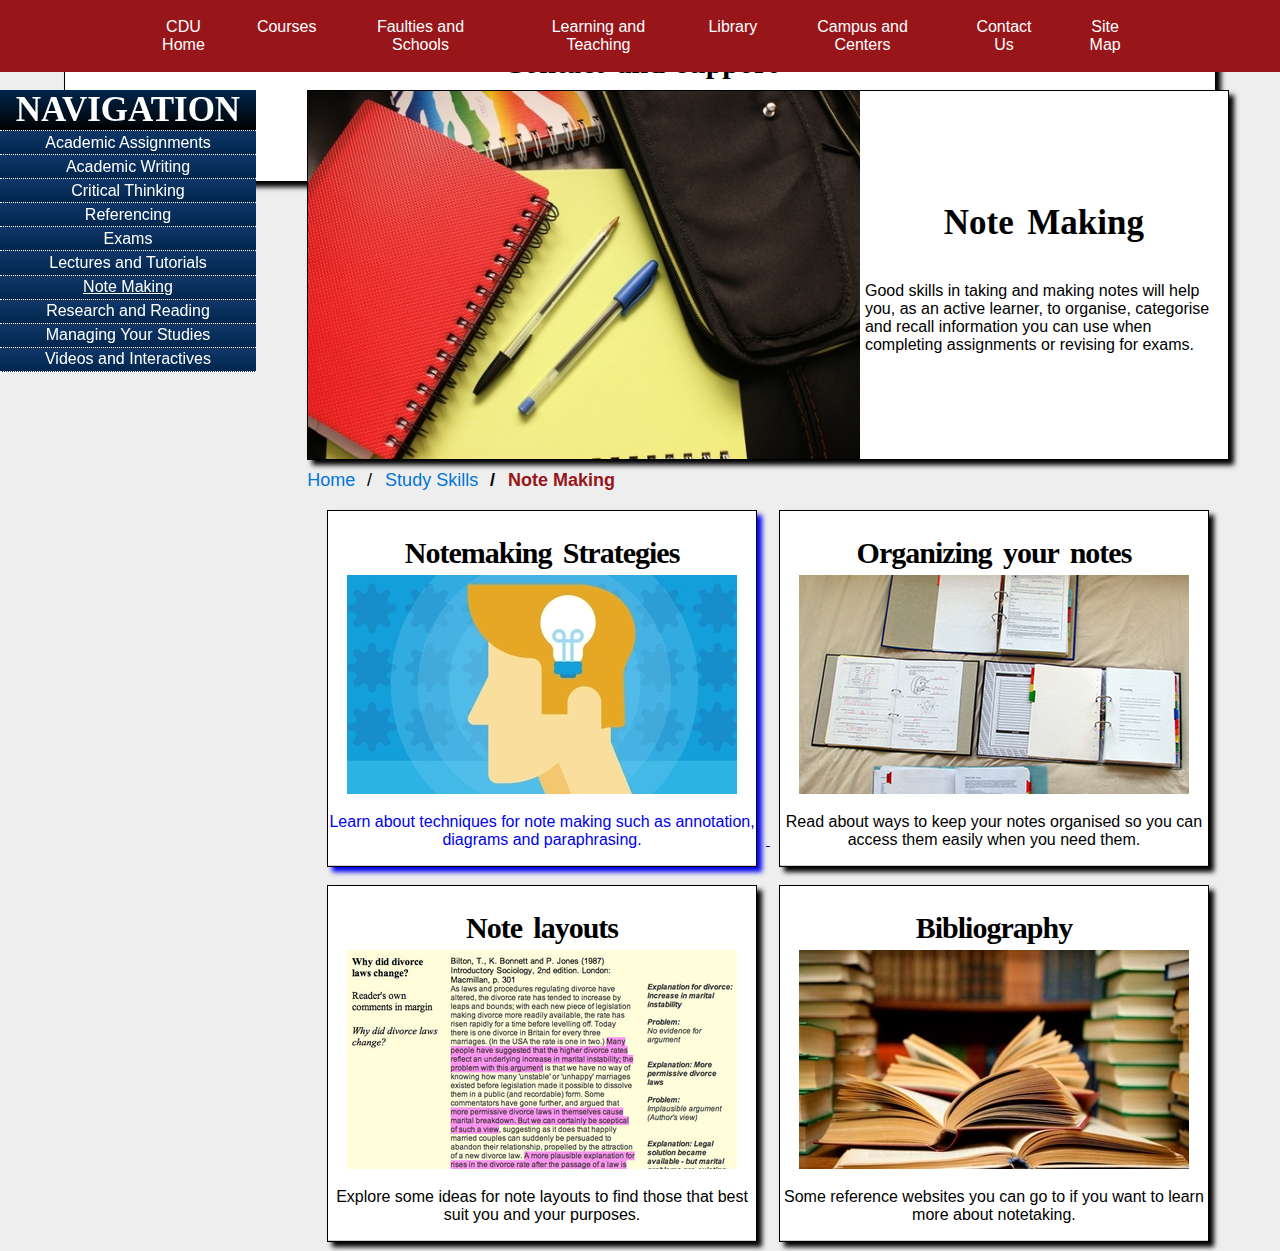
==== index.html @ 70b88de4 "--added shadows and borders to all cards" ====
<!DOCTYPE html>
<html>
<meta name="viewport" content="width=device-width, initial-scale=1.0">
<head>
  <title>Study Skills | Note Taking</title>
  <meta name="viewport" content="width=device-width, initial-scale=1,maximum-scale=1.0">
  <link href="css/styles.css" rel="stylesheet" type="text/css">
  <script type="text/javascript" src="script/script.js"></script>
</head>

<body>
  <div class="container">
    <!--Top Bar navigation tutorial 'Responsive Navigation Bar with HTML CSS and Javascript | Responsive Menu' by 'Online Tutorials' can be found here:
  https://www.youtube.com/watch?v=XZsuI5wyRzs -->
    <nav class="topbar_nav">
        <div class="toggle">
          <i class="fa fa-bars menu" aria-hidden="true"></i>
        </div>
        <ul>
          <li><a href="https://www.cdu.edu.au/">CDU Home</a></li>
          <li><a href="http://stapps.cdu.edu.au/f?p=100:30:16252611669092:">Courses</a></li>
          <li><a href="https://www.cdu.edu.au/faculties-schools">Faulties and Schools</a></li>
          <li><a href="https://www.cdu.edu.au/learning-teaching">Learning and Teaching</a></li>
          <li><a href="https://www.cdu.edu.au/library/">Library</a></li>
          <li><a href="https://www.cdu.edu.au/campuses-centres">Campus and Centers</a></li>
          <li><a href="#">Contact Us</a></li>
          <li><a href="https://www.cdu.edu.au/about/site-map">Site Map</a></li>
        </ul>
      </nav>
    <script src="https://code.jquery.com/jquery-3.4.1.js"></script>
    <script type="text/javascript">
        $(document).ready(function(){
          $('.menu').click(function(){
            $('ul').toggleClass('active');
          })
        })
      </script>

    <nav class="sidebar_nav">
      <h1> NAVIGATION </h1>
      <ul class="dropdown_mainSection">
        <li><a>Academic Assignments</a>
          <ul class="dropdown_page">

            <li><a>Essays</a>
              <ul class="dropdown_subPage">
                <li><a>Drafting Essays</a></li>
                <li><a>Constructing Essays</a></li>
                <li><a>Sample Essay</a></li>
              </ul>
            </li>

            <li><a>Reports</a>
              <ul class="dropdown_subPage">
                <li><a>Report Formats</a></li>
                <li><a>Reading and Writing About Data</a></li>
              </ul>
            </li>

            <li><a>Other Assignment Types</a>
              <ul class="dropdown_subPage">
                <li><a>Critiques</a></li>
                <li><a>Annotated Bibliographies</a></li>
                <li><a>Literature Reviews</a></li>
              </ul>
            </li>
          </ul>
        </li>

        <li><a>Academic Writing</a>
          <ul class="dropdown_subPage">
            <li><a>Inclusive Language</a></li>
            <li><a>Common Problems In Language Construction</a></li>
            <li><a>Making Your Writing Sound Formal</a></li>
            <li><a>What To Avoid In Formal Writing</a></li>
            <li><a>Punctuation</a></li>
            <li><a>Quoting, Paraphrasing and Summarising</a></li>
            <li><a>Reference List</a></li>
          </ul>
        </li>

        <li><a>Critical Thinking</a>
          <ul class="dropdown_subPage">
            <li><a>Critical Thinking At University</a></li>
          </ul>
        </li>

        <li><a>Referencing</a>
          <ul class="dropdown_subPage">
            <li><a>Academic Integrity and Plagerism</a></li>
            <li><a>Why Reference?</a></li>
            <li><a>Referencing Styles</a></li>
            <li><a>Cultural Differences</a></li>
          </ul>
        </li>

        <li><a>Exams</a>
          <ul class="dropdown_subPage">
            <li><a>Learning Styles</a></li>
            <li><a>Different Types Of Exams</a></li>
            <li><a>Preparing For Exams</a></li>
            <li><a>Controlling Exam Stress and Anxiety</a></li>
          </ul>
        </li>

        <li><a>Lectures and Tutorials</a>
          <ul class="dropdown_subPage">
            <li><a>Lectures and Tutorials</a></li>
            <li><a>Listening To Lectures and Taking Notes</a></li>
            <li><a>Tutorial and Seminar Papers</a></li>
          </ul>
        </li>

        <li><a href="placeholderlink">Note Making</a>
          <ul class="dropdown_page">

            <li><a href="placeholderlink">Note Making Strategies</a>
              <ul class="dropdown_subSection">
                <li><a href="placeholderlink">Effective Note Making</a>
                  <ul class="dropdown_subPage">
                    <li><a href="placeholderlink">Taking Notes In Lectures</a></li>
                    <li><a href="placeholderlink">After The Lecture</a></li>
                  </ul>
                </li>

                <li><a href="placeholderlink">Note Making Techniques</a></li>
              </ul>
            </li>
          </ul>
          <ul class="dropdown_subPage">
            <li><a href="placeholderlink">Organzing Your Notes</a></li>
            <li><a href="placeholderlink">Note Layouts</a></li>
            <li><a href="placeholderlink">Bibliography</a></li>
          </ul>
        </li>

        <li><a>Research and Reading</a>
          <ul class="dropdown_subPage">
            <li><a>Effective (Re)Searching</a></li>
            <li><a>Effective Reading Strategies</a></li>
          </ul>
        </li>

        <li><a>Managing Your Studies</a>
          <ul class="dropdown_subPage">
            <li><a>Time Management</a></li>
            <li><a>Creating A Study Space</a></li>
          </ul>
        </li>

        <li><a>Videos and Interactives</a>
          <ul class="dropdown_subPage">
            <li><a>Video Resources</a></li>
            <li><a>Interactive Resources</a></li>
          </ul>
        </li>

      </ul>
    </nav>

    <nav id="mobile_nav_bar">
      <ul>
        <li>Study Skills Home</li>
        <li>Academic Assignments</li>
        <li>Academic Writing</li>
        <li>Critical Thinking</li>
        <li>Referencing</li>
        <li>Exams</li>
        <li>Lectures and Tutorials</li>
        <li>Note Making <button class="expand" onclick="expanddiv()">Test</button>
          <ul>
            <li>Test</li>
          </ul>
        </li>
        <li>Research and Reading</li>
        <li>Managing Your Studies</li>
        <li>Videos and Interactives</li>
      </ul>
      <div class="toggle_btn" onclick="toggleSidebar()">
        <span></span>
        <span></span>
        <span></span>
      </div>
    </nav>

    <main>
      <div class="main_page_intro">
        <img src="images/main_page_intro.jpg" alt="introduction of note taking">
        <div class="intro_text">
          <div class="intro_title">
            <h1>Note Making</h1>
          </div>
          <div class="intro_content">
            <p>Good skills in taking and making notes will help you, as an active learner, to organise, categorise and recall information you can use when completing assignments or revising for exams.</p>
          </div>
        </div>
      </div>

      <ul class="breadcrumb">
        <li><a href="https://www.cdu.edu.au/">Home</a></li>
        <li><a href="index.html">Study Skills</a></li>
        <li>Note Making</li>
      </ul>


      <div class="all_cards">
          <a href="notemakingstrategies.html">
          <div class="single_card">
            <div class="card_img">
            <h2>Notemaking Strategies</h2>
              <img src="images/notemaking_strategies.jpg" alt="notemaking strategies">
            </div>
            <div class="card_intro">
              <p>Learn about techniques for note making such as annotation, diagrams and paraphrasing.</p>
            </div>
          </div>
        </a>

        <a href="organisingnotes.html">
          <div class="single_card">
            <div class="card_img">
              <a href="organisingnotes.html"><h2>Organizing your notes</h2></a>
              <img src="images/organizing_your_notes.jpg" alt="organizing_your_notes">
            </div>
            <div class="card_intro">
              <p>Read about ways to keep your notes organised so you can access them easily when you need them.</p>
            </div>
          </div>
        </a>

          <div class="single_card">
            <div class="card_img">
              <a href="notelayouts.html"><h2>Note layouts</h2></a>
              <a href="notelayouts.html"><img src="images/note_layouts.jpg" alt="note_layouts"></a>
            </div>
            <div class="card_intro">
              <p>Explore some ideas for note layouts to find those that best suit you and your purposes.</p>
            </div>
          </div>

          <div class="single_card">
            <div class="card_img">
              <a href="bibliography.html"><h2>Bibliography</h2></a>
              <a href="bibliography.html"><img src="images/bibliography.jpg" alt="bibliography"></a>
            </div>
            <div class="card_intro">
              <p>Some reference websites you can go to if you want to learn more about notetaking.</p>
            </div>
          </div>
      </div>
      <script src="https://code.jquery.com/jquery-3.3.1.js"></script>
      <script type="text/javascript">
      $(document).ready(function(){
        $('.toggleNight').click(function(){
          $('.toggleNight').toggleClass('active')
          $('body').toggleClass('night')
          $('main').toggleClass('night')
        })
      })
    </script>
    </div>

      <div class="contact">
          <h2 align="middle">Contact and support<h2>
            <ul class="contact_info_list" align="middle">
              <li><a href="#">Check our FAQs</a></li>
              <li><a href="https://www.cdu.edu.au/contact-cdu">Call for help</a></li>
              <li><a href="https://www.facebook.com/CharlesDarwinUniversity/">Follow us on Facebook</a></li>
            </ul>
      </div>

      </main>
  </div>

</body>
</html>
---- css/styles.css ----
/* Heading CSS */
/* text CSS used for headings found here: https://developer.mozilla.org/en-US/docs/Web/CSS/CSS_Text and here https://developer.mozilla.org/en-US/docs/Web/CSS/word-spacing */
/* added line to commit since program glitched? */
h1 {
  font-size: 35px;
  font-family:serif;
  font-style: normal;
  word-spacing: .3rem;
  text-align: center;
}

h2 {
  font-size:30px ;
  font-family:serif ;
  font-style:normal;
  word-spacing: .3rem;
}

h3 {
  font-size:25px ;
  font-family:serif ;
  font-style:normal ;
  word-spacing: .3rem;
}

p, strong, em {
  font-size:16px ;
  font-family:arial ;
}

/*some basic css setting about body and .container*/
* {
  box-sizing: border-box;
}

body {
  width: auto;
  height: auto;
  margin:0px;
  padding:0px;
  font-family: sans-serif;
  background-color: #eee;
  transition: 0.5s;
}

body.night{
  background: #000000;
}

.container {
  position: absolute;
  top:0;
  left:0;
  width: 100%;
  height: 100%;
}

/*common top navigation bar styles for all sizes of screens*/
.topbar_nav {
  width: 100%;
  height: auto;
  background: #98161a;
  position: fixed;
  z-index: 2;
}

.topbar_nav.toggle {
  width:100%;
  height:auto;
  padding: 10px 20px;
  background: #241644;
  text-align: right;
  box-sizing: border-box;
  color: #fff;
  font-size: 30px;
}

/*large screens*/
@media (min-width:768px){
  .topbar_nav{
    display:flex;
    flex-direction: row;
    justify-content: center;
  }

  .topbar_nav ul {
    width: 80%;
    margin: 0 auto;
    padding: 0;
    display: flex;
    flex-direction: row;
    text-align: center;
    justify-content: center;
  }

  .topbar_nav ul li {
    list-style: none;
    display: flex;
    padding: 18px;
  }

  .topbar_nav ul li:hover {
    background: #163669;
  }

  .topbar_nav ul li a {
    color: #fff;
    text-decoration: none;
  }
}

/*small screens*/
@media (max-width:768px)
{
  .topbar_nav{
    display: none;
  }
  .topbar_nav .toggle
  {
    display: block;
  }
  .topbar_nav ul
  {
    width: 100%;
    display: none;
  }
  .topbar_nav ul li
  {
    display: block;
    text-align: center;
  }
  .topbar_nav .active
  {
    display:block;
  }
}

/*side nav bar styles*/
-nav * {
-  padding: 0;
-  margin: 0;
-  text-decoration: none;
-  list-style: none;
-  display:none;
-}

.sidebar_nav {
  height: auto;
  width: 20%;
  position: fixed;
  top: 10%;
}

.sidebar_nav h1 {
  border-bottom: 1px dotted white;
  color: white;
  background-image: linear-gradient(#00264D, black );
  text-align: center;
  margin: 0;
}

.sidebar_nav ul{
  padding: 0;
  margin: 0;
}
.sidebar_nav li {
  background-color: #00264D;
}

.sidebar_nav a {
  display: block;
  color: white;
  padding: 1% 5% 1% 5%;
  border-bottom: 1px dotted white;
  font-size: 1.25vw;
  text-align: center;
}

.sidebar_nav a:hover {
  background-image:linear-gradient(#00064D, black);
}

.dropdown_mainSection ul, .dropdown_page ul, .dropdown_subSection ul, .dropdown_subPage ul{
  display: none;
}

.dropdown_mainSection li:hover > ul, .dropdown_page li:hover > ul, .dropdown_subSection li:hover > ul, .dropdown_subPage li:hover >  ul{
  display: block;
}

.dropdown_mainSection a {
  background-image: linear-gradient(#103768, #00264D);
}

.dropdown_page a {
  background-image: linear-gradient(#0F52BA, #0C3D92);
}

.dropdown_subSection a {
  background-image: linear-gradient(green, darkgreen);
}

.dropdown_subPage a {
  background-image: linear-gradient(#9B181C, darkred);
}

@media(max-width:768px){
  .sidebar_nav{
    display:none;
  }
}

/*navigation bar for small screen*/
#mobile_nav_bar{
  position:fixed;
  top:0px;
  width:200px;
  height:100%;
  background:#151719;
  left:-200px;
  z-index: 1500;
}

#mobile_nav_bar.active{
  left:0px;
}

#mobile_nav_bar ul{
  padding-left: 0px;
}

#mobile_nav_bar ul li{
  color:rgba(230,230,230,0.9);
  list-style: none;
  padding:15px 10px;
  border-bottom: 1px solid rgba(100,100,100,0.3);
}

#mobile_nav_bar .toggle_btn{
  position:absolute;
  left:210px;
  top:50%;
}

#mobile_nav_bar .toggle_btn span{
  display:block;
  width: 30px;
  height: 5px;
  background: #151719;
  margin: 5px 0px;
}

@media (min-width:768px){
  #mobile_nav_bar{
    display: none;
  }
}
/*main styles*/
main {
	font-size: 14px;
	margin: 0;
	padding: 0;
  text-align: center;
  display:flex;
  flex-direction: column;
  justify-content: center;
  position: absolute;
}

main .main_page_intro{
    position: relative;
    background-color: white;
    box-shadow: 5px 5px 5px;
    border: 1px solid black;

}

/*main setting for large screens(>767px,ipad)*/
@media (min-width:768px){
  main {
    top:10%;
    left:20%;
    width: 80%;
  }

  main .main_page_intro {
    width:90%;
    margin: auto;
    display: flex;
    flex-direction: row;
    align-items: center;
  }
  main .main_page_intro img{
    width:60%;
    height: auto;
  }

  main .main_page_intro .intro_text{
    width:40%;
    background: white;
    display: flex;
    flex-direction: column;
    justify-content: center;
    text-align: left;
    padding: 5px;
  }

  main .main_page_intro .intro_content{
    font-size: 18px;
  }
}
/*top intro image section on small screen view*/

@media (max-width:767px){
  main .main_page_intro .intro_title{
    position: absolute;
    z-index: 1;
    margin: 0 auto;
    left: 0;
    right: 0;
    text-align: center;
    top: 40%;
    background: rgba(0, 0, 0, 0.8);
    font-family: Arial,sans-serif;
    color: #fff;
    width: 80%;}

    main .intro_content p{
      display: none;
    }
}

main .main_page_intro img{
  max-width: 100%;
  height:auto;
}



/*bread crumb navigation*/
.breadcrumb {
  padding-top:10px;
  padding-bottom:10px;
  padding-left:0px;
  list-style: none;
  background-color: #eee;
  margin-top: 0px;
  margin-left:5%;
  margin-bottom: 0px;
  text-align: left;
  transition: 0.5s;
}

.breadcrumb li {
  display: inline;
  font-size: 18px;
}

.breadcrumb li:last-child {
  color: #98161A;
  font-weight: bold;
}

.breadcrumb li+li:before {
  padding: 8px;
  color: black;
  content: "/\00a0";
}

.breadcrumb li a {
  color: #0275d8;
  text-decoration: none;
}

.breadcrumb li a:hover {
  color: #01447e;
  text-decoration: underline;
}

/*card component on small screen*/
main .all_cards{
  margin: auto;
	padding-left: 10px;
  padding-right: 10px;
	display: block;
	width: 90%;
  left:5%;
  right:5%;
}

main .all_cards .single_card {
  flex-direction: column;
  box-shadow: 5px 5px 5px;
  background-color: white;
  margin: 1%;
  border: 1px solid black;
}

main .card_intro {
  width:100%;
  font-size: 15px;
  text-align: center;
  border-bottom: 1px solid rgba(100,100,100,0.3);
}

main .all_cards .single_card h2{
	 margin-bottom: 5px;
   color: black;
   font: bold 40px, Sans-Serif;
   letter-spacing: -1px;
   text-align: center;

}

main .all_cards .single_card a, a:visited {
		text-decoration: none;
    color: black;

}

input[type='checkbox'] {
  display: none;
}

.label {
  display: block;
  font-weight: bold;
  font-family: monospace;
  font-size: 1.2rem;
  text-align: left;
  padding: 1rem;
  color: #130000;
  background-color: #fff;
  cursor: pointer;
  border-radius: 2px;
  transition: all.5s ease-out;
}

.label:hover {
  color: #808080;
}

.label::before {
  content: '';
  display: in-inline-block;
  border-top: 5px solid transparent;
  border-bottom: 5px solid transparent;
  border-left: 5px solid currentColor;
  vertical-align: middle;
  margin right: .7rem;
  transform: translateY(-2px);
  transition: transform .2s ease-out;
}

.collapse-content .content-inside {
  background: #fff;
  border-bottom: 1px solid #fff;
  border-bottom-left-radius: 7px;
  border-bottom-right-radius: 7px;
  padding: .5rem 1rem;
}

.collapse-content {
  max-height: 0px;
  overflow: hidden;
  transition: max-height .25s ease-in-out;
}

.togglecollapse:checked + .label + .collapse-content {
  max-height: 350px;
}

.togglecollapse:checked + .label::before{
  transform: rotate(90deg) translateX(-3px);
}

.togglecollapsecollapse:checked + .label {
  border-bottom-right-radius: 0;
  border-bottom-left-radius: 0;
}

@media (max-width:767px){
  main .card_img img{
    width: auto ;
    max-width: 100%;
    height: auto ;
    max-height: 100% ;
  }

  main .card_img {
  	width: 100%;
    height: auto;
  }

  main .card_intro{
    display: block;
    padding: 5px;
  }
}

@media (min-width:768px) {
  main .single_card {
    width: 430px;
    height: auto;
    margin-right: 0px;
    display: inline-block;
    left:10%;
}

  main .orgnotesintro {
  display: block;
  background-color: white;
  width: 90%;
  margin-left: 5%;
  padding-top: 1%;
  height: auto;
  transition: 0.5s;
  }

  main .orgnotesintro p {
    padding: 1%;
  }

  main .orgnotesintro h2 {
    text-align: center;
  }

  main .tipstools_box {
    margin: auto;
    display: flex;
    flex-direction: row;
    width: 90%;
    background-color: white;
    padding: 1%;
    left:5%;
    right:5%;
    transition: 0.5s;
  }

  main .tipstools_choicebox {
    flex:1;
    display: flex;
    flex-direction: column;
    width: auto;
    height: auto;
  }

  main .tipstools_choicebox, .tools, .orgnotes, .orgdigitalnotes, .revision {
    background-color: white;
    margin:5px;
    padding: 5px;
    border: 1px solid rgba(100,100,100,0.3);
    transition: 0.5s;
  }

  main .tipstools_choicebox h2 {
    font-size: 25px;
    font-family:arial;
  }

  main .tipstools_content {
    height: auto;
    width: 100%;
  }

  main .techniquesintro {
  display: block;
  background-color: white;
  border: 1px solid black;
  box-shadow: 5px 5px 5px;
  width: 90%;
  margin-left: 5%;
  padding-top: 1%;
  margin-bottom: 2%;
  height: auto;
  transition: 0.5s;
  }

  main .techniquesintro p {
    padding: 1%;
  }

  main .techniquesintro h2 {
    text-align: center;
  }

  main .techniques_box {
    margin: auto;
    display: flex;
    flex-direction: row;
    width: 90%;
    text-align: left;
    background-color: white;
    border: 1px solid black;
    box-shadow: 5px 5px 5px;
    padding: 1%;
    left:5%;
    right:5%;
  }


  main .techniques_choicebox {
    flex:1;
    display: flex;
    flex-direction: column;
    width: auto;
    height: auto;
  }

  main .techniques_choicebox, .issues, .techniques, .abbreviations {
    background-color: white;
    margin:5px;
    padding: 5px;
    border: 1px solid rgba(100,100,100,0.3);
    transition: 0.5s;
  }

  main .techniques_choicebox h2 {
    font-size: 25px;
    font-family:arial;
  }

  main .techniques_content {
    height: auto;
    width: 100%;
    padding-left: 1%;
  }

}


/*contact and support on mobile screen*/
.contact{
  margin-top: 20px;
  background: white;
  width: 90%;
  border: 1px solid black;
  box-shadow: 5px 5px 5px;
  margin-left:auto;
  margin-right: auto;
  margin-bottom: 20px;
  transition: 0.5s;
}

.contact .contact_info_list{
  font-size: 15px;
  padding: 0;
  list-style: none;
}

.contact a{
  text-decoration: none;
}

/*footer*/
footer img{
  max-width: 40%;
  height:auto;
}

.toggleNight {
  position: absolute;
  top: 45px;
  right: 65px;
  background: #fff;
  border: 2px solid #000000;
  width: 45px;
  height: 21px;
  cursor: pointer;
  border-radius: 20px;
  transition: 0.5s;
}

.toggleNight:before {
  content: '';
  position: absolute;
  top: 1px;
  left: 2px;
  width: 15px;
  height: 15px;
  background: #000000;
  border-radius: 50%;
  transition: 0.5s;
}

.toggleNight.active:before {
  left: 24px;
  background: #fff;
}

.toggleNight.active {
  background: #000000;
  border: 2px solid #fff;
}

.pageContent h2 {
  transition: 0.5s;
}

.pageContent p{
  transition: 0.5s;
}

.pageContent ul {
  transition: 0.5s;
}

body.night .pageContent, main.night .breadcrumb, main.night .contact {
  background: #000000;
}

body.night .pageContent h2, body.night .pageContent p, body.night .pageContent ul, main.night .contact h2, main.night .contact_info_list {
  color: #fff;
}

main.night .orgnotesintro, main.night .tipstools_box, main.night .contact {
  background: #2A2929;
}

main.night .tipstools_choicebox {
  background: #362D2D;
}

main.night .tools, main.night .orgnotes, main.night .orgdigitalnotes, main.night .revision {
  background: #1B1B1B;
}

main.night .breadcrumb li a {
  color: #fff;
  text-decoration: none;
}

main.night .breadcrumb li a:hover {
  color: #B5B0B0;
  text-decoration: underline;
}

main.night .breadcrumb li+li:before {
  padding: 8px;
  color: #fff;
  content: "/\00a0";
}

main.night .single_card, main.night .all_cards, main.night .card_intro, main.night .main_page_intro, main.night .intro_text, main.night .card_img {
  color: #fff;
  background: #1B1B1B;
}
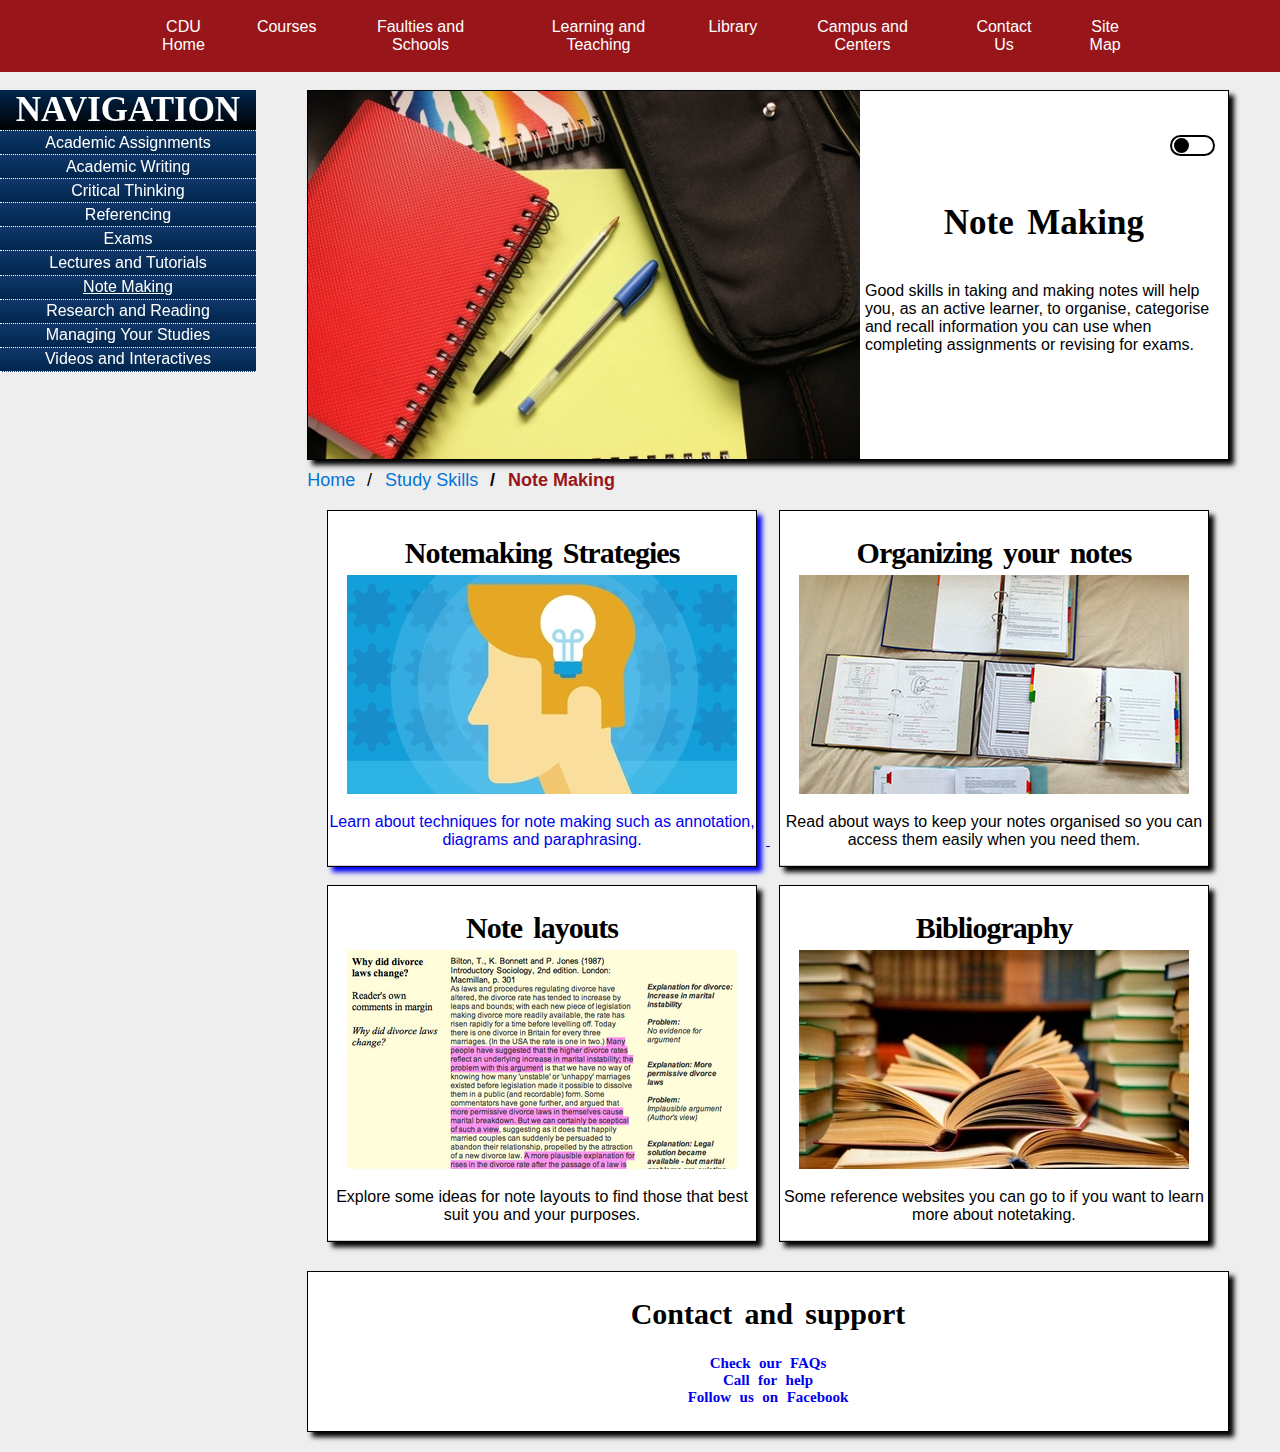
==== commit 7794725c: "added in stuff for night mode" ====
--- a/index.html
+++ b/index.html
@@ -204,6 +204,8 @@
 
 
       <div class="all_cards">
+        <div class="toggleNight"></div>
+          <div class="pageContent">
           <a href="notemakingstrategies.html">
           <div class="single_card">
             <div class="card_img">
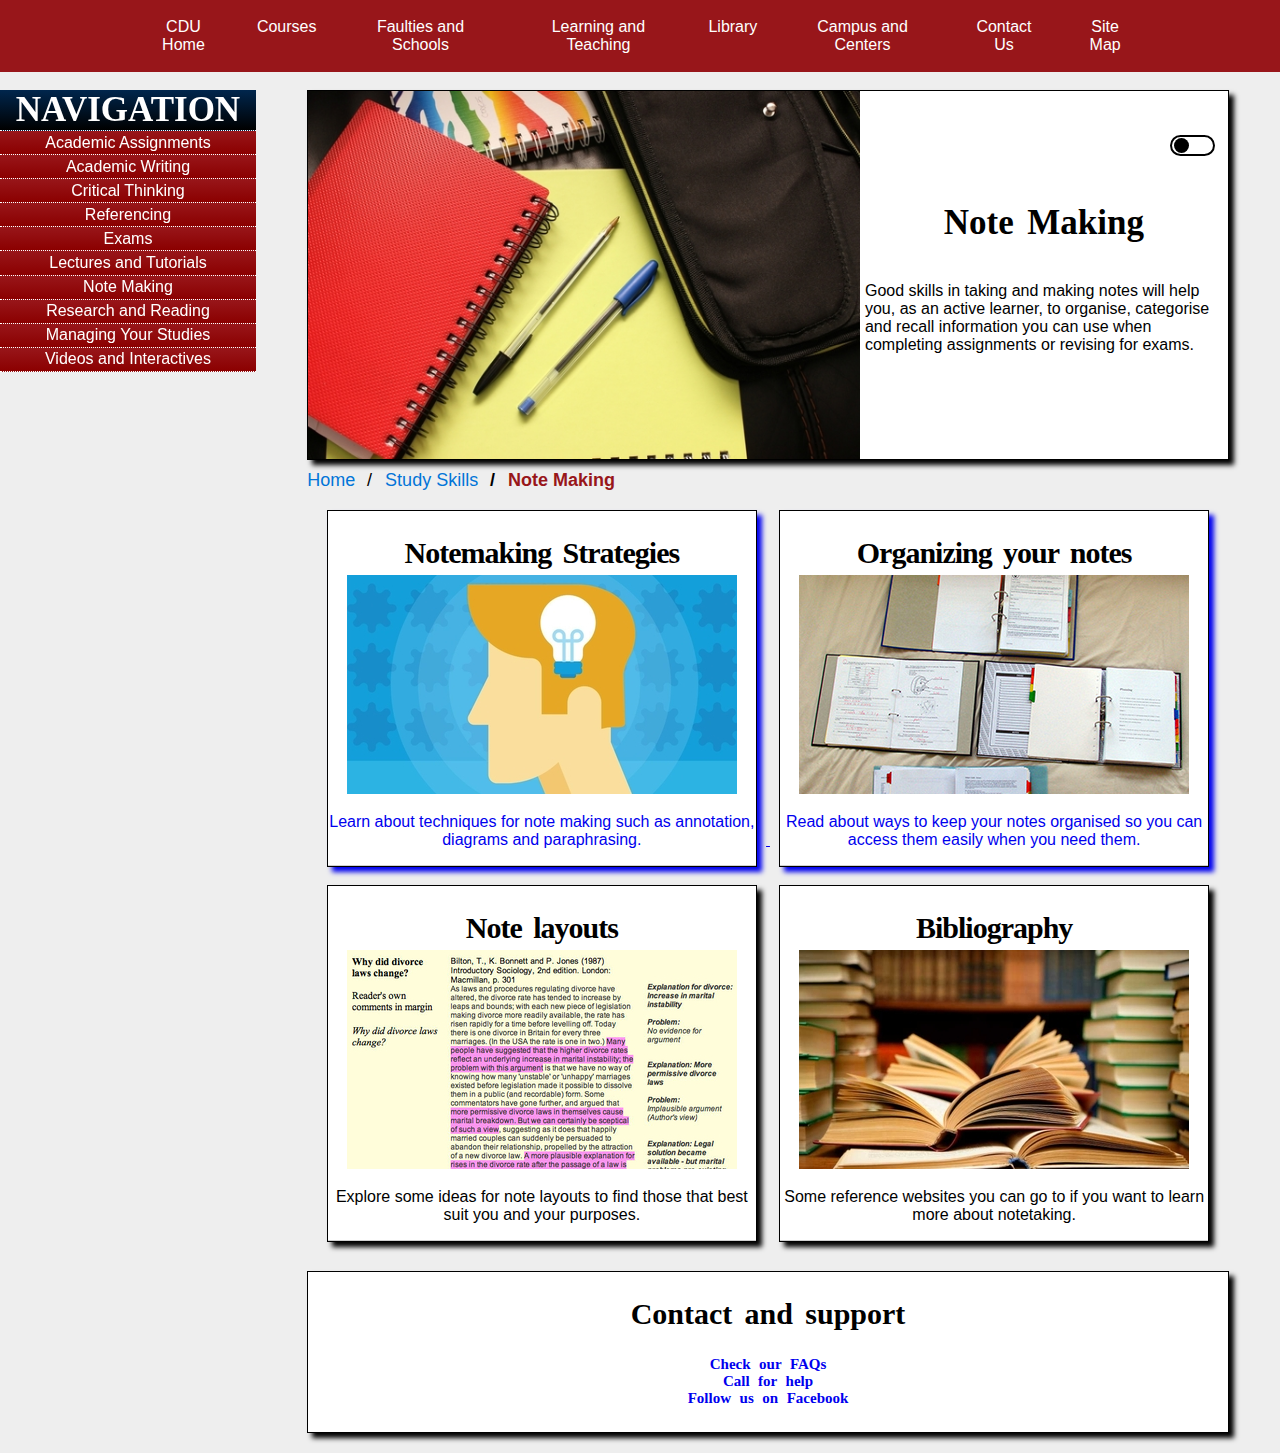
==== commit cdc3091f: "-- had to replace files due to git error that i couldnt fix about branches" ====
--- a/index.html
+++ b/index.html
@@ -221,7 +221,7 @@
         <a href="organisingnotes.html">
           <div class="single_card">
             <div class="card_img">
-              <a href="organisingnotes.html"><h2>Organizing your notes</h2></a>
+              <h2>Organizing your notes</h2>
               <img src="images/organizing_your_notes.jpg" alt="organizing_your_notes">
             </div>
             <div class="card_intro">
--- a/css/styles.css
+++ b/css/styles.css
@@ -164,7 +164,7 @@
   margin: 0;
 }
 .sidebar_nav li {
-  background-color: #00264D;
+  background-color: #98161A;
 }
 
 .sidebar_nav a {
@@ -172,12 +172,13 @@
   color: white;
   padding: 1% 5% 1% 5%;
   border-bottom: 1px dotted white;
+  text-decoration: none;
   font-size: 1.25vw;
   text-align: center;
 }
 
 .sidebar_nav a:hover {
-  background-image:linear-gradient(#00064D, black);
+  background-image: linear-gradient(#DC494F, #B23C40);
 }
 
 .dropdown_mainSection ul, .dropdown_page ul, .dropdown_subSection ul, .dropdown_subPage ul{
@@ -189,19 +190,19 @@
 }
 
 .dropdown_mainSection a {
-  background-image: linear-gradient(#103768, #00264D);
+  background-image: linear-gradient(#98161A, darkred);
 }
 
 .dropdown_page a {
-  background-image: linear-gradient(#0F52BA, #0C3D92);
+  background-image: linear-gradient(#3F50DA , #00264D);
 }
 
 .dropdown_subSection a {
-  background-image: linear-gradient(green, darkgreen);
+  background-image: linear-gradient( #313FAB, #062B21);
 }
 
 .dropdown_subPage a {
-  background-image: linear-gradient(#9B181C, darkred);
+  background-image: linear-gradient(#232C77, #0C3D92);
 }
 
 @media(max-width:768px){
@@ -380,8 +381,6 @@
 /*card component on small screen*/
 main .all_cards{
   margin: auto;
-	padding-left: 10px;
-  padding-right: 10px;
 	display: block;
 	width: 90%;
   left:5%;
@@ -564,16 +563,16 @@
   }
 
   main .techniquesintro {
-  display: block;
-  background-color: white;
-  border: 1px solid black;
-  box-shadow: 5px 5px 5px;
-  width: 90%;
-  margin-left: 5%;
-  padding-top: 1%;
-  margin-bottom: 2%;
-  height: auto;
-  transition: 0.5s;
+    display: block;
+    background-color: white;
+    border: 1px solid black;
+    box-shadow: 5px 5px 5px;
+    width: 90%;
+    margin-left: 5%;
+    padding-top: 1%;
+    margin-bottom: 2%;
+    height: auto;
+    transition: 0.5s;
   }
 
   main .techniquesintro p {
@@ -626,7 +625,73 @@
     padding-left: 1%;
   }
 
-}
+  main .effectiveintro {
+    display: block;
+    background-color: white;
+    border: 1px solid black;
+    box-shadow: 5px 5px 5px;
+    width: 90%;
+    margin-left: 5%;
+    padding-top: 1%;
+    margin-bottom: 2%;
+    height: auto;
+    transition: 0.5s;
+  }
+
+  main .effectiveintro p {
+    padding: 1%;
+  }
+
+  main .effectiveintro h2 {
+    text-align: center;
+  }
+
+  main .effective_box {
+    margin: auto;
+    display: flex;
+    flex-direction: row;
+    width: 90%;
+    text-align: left;
+    background-color: white;
+    border: 1px solid black;
+    box-shadow: 5px 5px 5px;
+    padding: 1%;
+    left:5%;
+    right:5%;
+  }
+
+
+  main .effective_choicebox {
+    flex:1;
+    display: flex;
+    flex-direction: column;
+    width: auto;
+    height: auto;
+  }
+
+  main .effective_choicebox, .inLectures, .duringLecture, .notesfromtext, .afterLecture {
+    background-color: white;
+    margin:5px;
+    padding: 5px;
+    border: 1px solid rgba(100,100,100,0.3);
+    transition: 0.5s;
+  }
+
+  main .effective_choicebox h2 {
+    font-size: 25px;
+    font-family:arial;
+  }
+
+  main .effective_content {
+    height: auto;
+    width: 100%;
+    padding-left: 1%;
+  }
+
+}
+
+
+
 
 
 /*contact and support on mobile screen*/
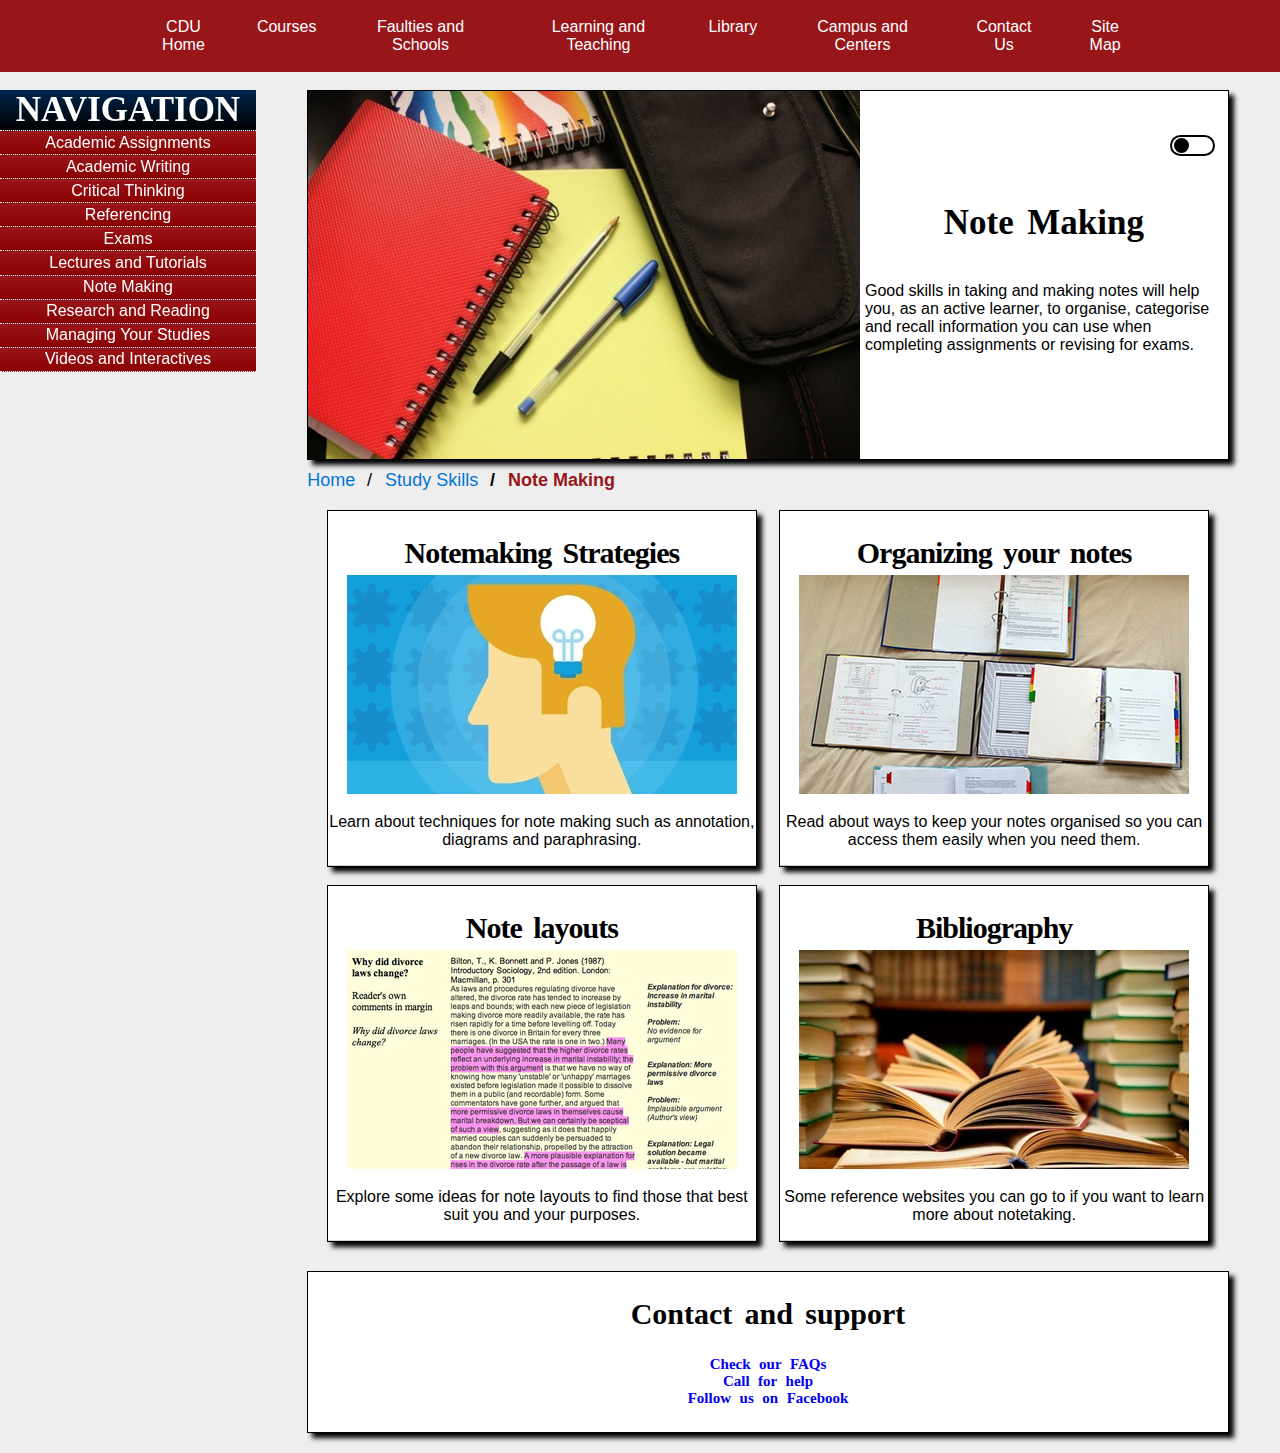
==== commit a61a688d: "-- edited cards so that card shadows do not turn purple when link is clicked" ====
--- a/index.html
+++ b/index.html
@@ -167,11 +167,7 @@
         <li>Referencing</li>
         <li>Exams</li>
         <li>Lectures and Tutorials</li>
-        <li>Note Making <button class="expand" onclick="expanddiv()">Test</button>
-          <ul>
-            <li>Test</li>
-          </ul>
-        </li>
+        <li>Note Making</li>
         <li>Research and Reading</li>
         <li>Managing Your Studies</li>
         <li>Videos and Interactives</li>
@@ -206,7 +202,8 @@
       <div class="all_cards">
         <div class="toggleNight"></div>
           <div class="pageContent">
-          <a href="notemakingstrategies.html">
+
+        <a href="notemakingstrategies.html">
           <div class="single_card">
             <div class="card_img">
             <h2>Notemaking Strategies</h2>
@@ -230,25 +227,30 @@
           </div>
         </a>
 
-          <div class="single_card">
-            <div class="card_img">
-              <a href="notelayouts.html"><h2>Note layouts</h2></a>
-              <a href="notelayouts.html"><img src="images/note_layouts.jpg" alt="note_layouts"></a>
+        <a href="notelayouts.html">
+          <div class="single_card">
+            <div class="card_img">
+              <h2>Note layouts</h2>
+              <img src="images/note_layouts.jpg" alt="note_layouts">
             </div>
             <div class="card_intro">
               <p>Explore some ideas for note layouts to find those that best suit you and your purposes.</p>
             </div>
           </div>
-
-          <div class="single_card">
-            <div class="card_img">
-              <a href="bibliography.html"><h2>Bibliography</h2></a>
-              <a href="bibliography.html"><img src="images/bibliography.jpg" alt="bibliography"></a>
+        </a>
+
+        <a href="bibliography.html">
+          <div class="single_card">
+            <div class="card_img">
+              <h2>Bibliography</h2>
+              <img src="images/bibliography.jpg" alt="bibliography">
             </div>
             <div class="card_intro">
               <p>Some reference websites you can go to if you want to learn more about notetaking.</p>
             </div>
           </div>
+        </a>
+
       </div>
       <script src="https://code.jquery.com/jquery-3.3.1.js"></script>
       <script type="text/javascript">
--- a/css/styles.css
+++ b/css/styles.css
@@ -411,10 +411,9 @@
 
 }
 
-main .all_cards .single_card a, a:visited {
+main .all_cards a, main .all_cards a:visited {
 		text-decoration: none;
     color: black;
-
 }
 
 input[type='checkbox'] {
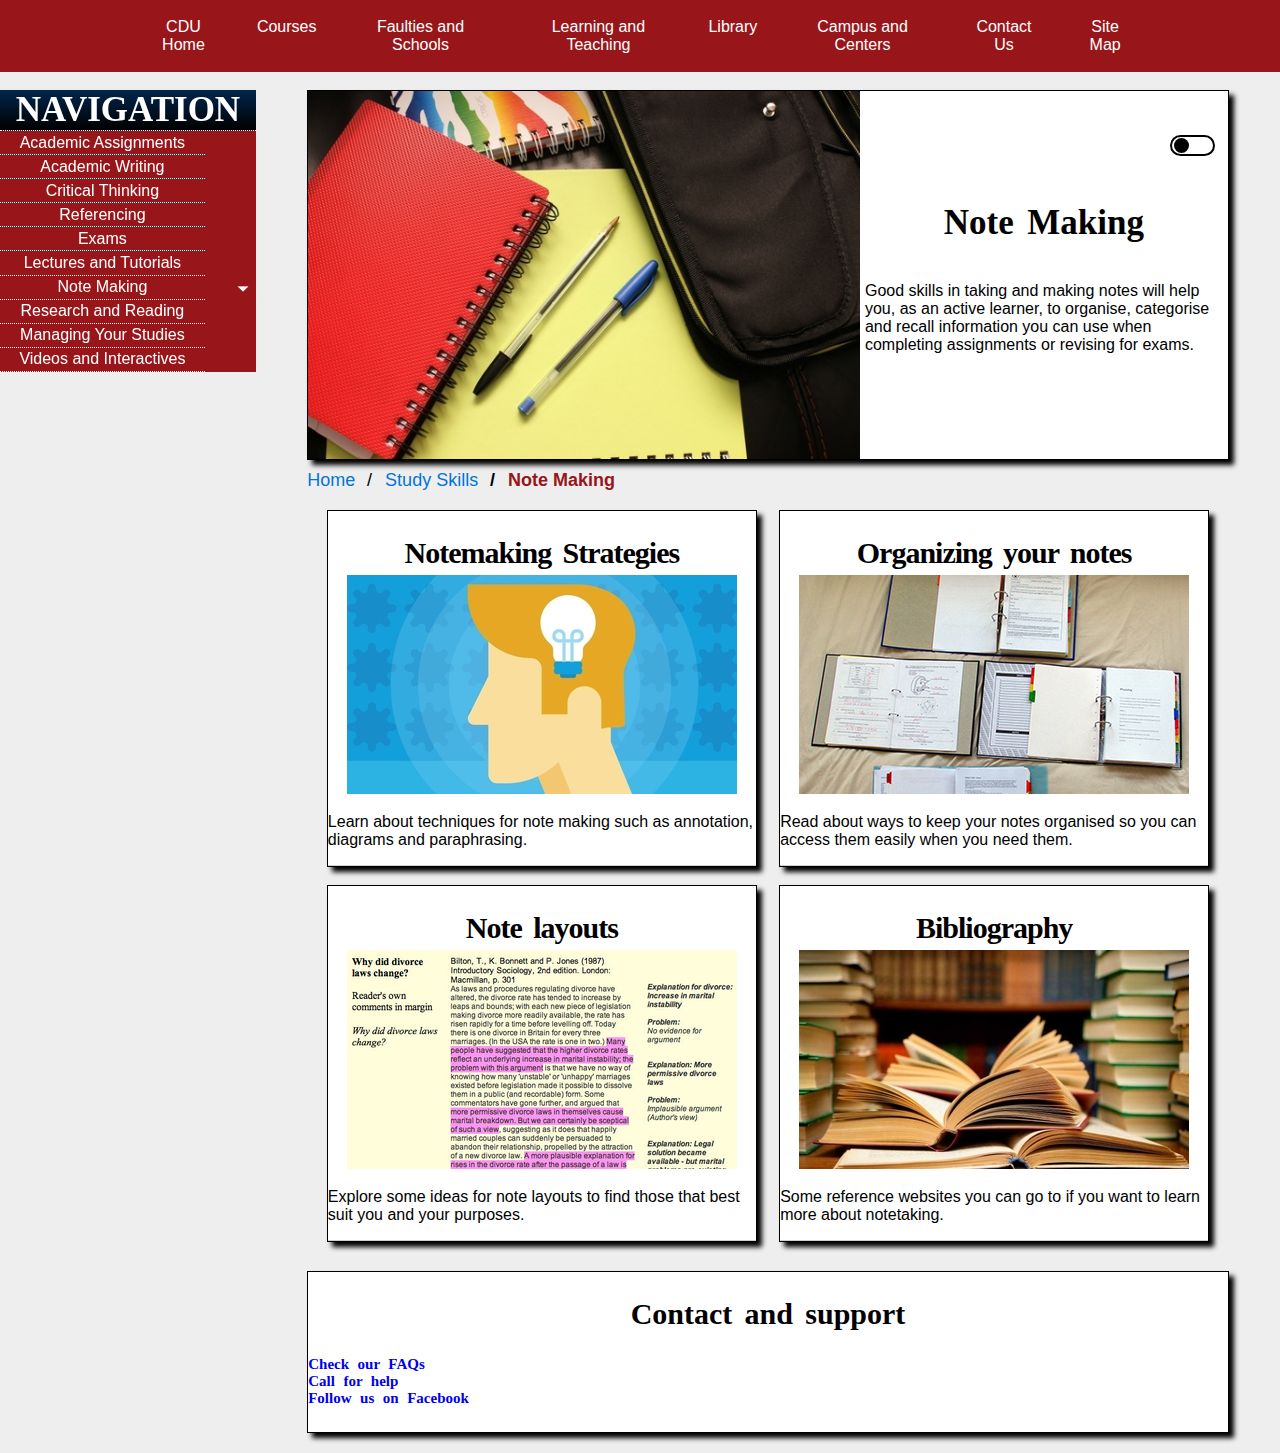
==== commit 54569e4f: "-- added arrowicon.png to images folder" ====
--- a/index.html
+++ b/index.html
@@ -39,84 +39,27 @@
     <nav class="sidebar_nav">
       <h1> NAVIGATION </h1>
       <ul class="dropdown_mainSection">
-        <li><a>Academic Assignments</a>
+        <li><a>Academic Assignments</a></li>
+        <li><a>Academic Writing</a></li>
+        <li><a>Critical Thinking</a></li>
+        <li><a>Referencing</a></li>
+        <li><a>Exams</a></li>
+        <li><a>Lectures and Tutorials</a></li>
+
+        <li>
+          <a href="placeholderlink">Note Making</a>
+          <img src="images/arrowicon.png" class="arrowIcon" id="arrow1" onclick="expandMainSection(this)"></img>
+
           <ul class="dropdown_page">
-
-            <li><a>Essays</a>
-              <ul class="dropdown_subPage">
-                <li><a>Drafting Essays</a></li>
-                <li><a>Constructing Essays</a></li>
-                <li><a>Sample Essay</a></li>
-              </ul>
-            </li>
-
-            <li><a>Reports</a>
-              <ul class="dropdown_subPage">
-                <li><a>Report Formats</a></li>
-                <li><a>Reading and Writing About Data</a></li>
-              </ul>
-            </li>
-
-            <li><a>Other Assignment Types</a>
-              <ul class="dropdown_subPage">
-                <li><a>Critiques</a></li>
-                <li><a>Annotated Bibliographies</a></li>
-                <li><a>Literature Reviews</a></li>
-              </ul>
-            </li>
-          </ul>
-        </li>
-
-        <li><a>Academic Writing</a>
-          <ul class="dropdown_subPage">
-            <li><a>Inclusive Language</a></li>
-            <li><a>Common Problems In Language Construction</a></li>
-            <li><a>Making Your Writing Sound Formal</a></li>
-            <li><a>What To Avoid In Formal Writing</a></li>
-            <li><a>Punctuation</a></li>
-            <li><a>Quoting, Paraphrasing and Summarising</a></li>
-            <li><a>Reference List</a></li>
-          </ul>
-        </li>
-
-        <li><a>Critical Thinking</a>
-          <ul class="dropdown_subPage">
-            <li><a>Critical Thinking At University</a></li>
-          </ul>
-        </li>
-
-        <li><a>Referencing</a>
-          <ul class="dropdown_subPage">
-            <li><a>Academic Integrity and Plagerism</a></li>
-            <li><a>Why Reference?</a></li>
-            <li><a>Referencing Styles</a></li>
-            <li><a>Cultural Differences</a></li>
-          </ul>
-        </li>
-
-        <li><a>Exams</a>
-          <ul class="dropdown_subPage">
-            <li><a>Learning Styles</a></li>
-            <li><a>Different Types Of Exams</a></li>
-            <li><a>Preparing For Exams</a></li>
-            <li><a>Controlling Exam Stress and Anxiety</a></li>
-          </ul>
-        </li>
-
-        <li><a>Lectures and Tutorials</a>
-          <ul class="dropdown_subPage">
-            <li><a>Lectures and Tutorials</a></li>
-            <li><a>Listening To Lectures and Taking Notes</a></li>
-            <li><a>Tutorial and Seminar Papers</a></li>
-          </ul>
-        </li>
-
-        <li><a href="placeholderlink">Note Making</a>
-          <ul class="dropdown_page">
-
-            <li><a href="placeholderlink">Note Making Strategies</a>
+            <li>
+              <a href="placeholderlink">Note Making Strategies</a>
+              <img src="images/arrowicon.png" class="arrowIcon" id="arrow2" onclick="expandPage()"></img>
+
               <ul class="dropdown_subSection">
-                <li><a href="placeholderlink">Effective Note Making</a>
+                <li>
+                  <a href="placeholderlink">Effective Note Making</a>
+                  <img src="images/arrowicon.png" class="arrowIcon" id="arrow3" onclick="expandsubSection()"></img>
+
                   <ul class="dropdown_subPage">
                     <li><a href="placeholderlink">Taking Notes In Lectures</a></li>
                     <li><a href="placeholderlink">After The Lecture</a></li>
@@ -134,27 +77,10 @@
           </ul>
         </li>
 
-        <li><a>Research and Reading</a>
-          <ul class="dropdown_subPage">
-            <li><a>Effective (Re)Searching</a></li>
-            <li><a>Effective Reading Strategies</a></li>
-          </ul>
-        </li>
-
-        <li><a>Managing Your Studies</a>
-          <ul class="dropdown_subPage">
-            <li><a>Time Management</a></li>
-            <li><a>Creating A Study Space</a></li>
-          </ul>
-        </li>
-
-        <li><a>Videos and Interactives</a>
-          <ul class="dropdown_subPage">
-            <li><a>Video Resources</a></li>
-            <li><a>Interactive Resources</a></li>
-          </ul>
-        </li>
-
+        <li><a>Research and Reading</a></li>
+        <li><a>Managing Your Studies</a></li>
+
+        <li><a>Videos and Interactives</a></li>
       </ul>
     </nav>
 
--- a/css/styles.css
+++ b/css/styles.css
@@ -23,6 +23,15 @@
   word-spacing: .3rem;
 }
 
+ul {
+  text-align: left;
+}
+
+p {
+  text-align: left;
+}
+
+
 p, strong, em {
   font-size:16px ;
   font-family:arial ;
@@ -159,18 +168,25 @@
   margin: 0;
 }
 
-.sidebar_nav ul{
+.sidebar_nav * {
   padding: 0;
   margin: 0;
 }
+
+.sidebar_nav ul {
+  list-style: none;
+}
+
 .sidebar_nav li {
   background-color: #98161A;
 }
 
 .sidebar_nav a {
-  display: block;
+  display: inline-block;
   color: white;
   padding: 1% 5% 1% 5%;
+  width: 80%;
+  height: 100%;
   border-bottom: 1px dotted white;
   text-decoration: none;
   font-size: 1.25vw;
@@ -178,31 +194,41 @@
 }
 
 .sidebar_nav a:hover {
-  background-image: linear-gradient(#DC494F, #B23C40);
-}
-
-.dropdown_mainSection ul, .dropdown_page ul, .dropdown_subSection ul, .dropdown_subPage ul{
+  background-color: rgba(0, 0, 0, 0.1);
+}
+
+.arrowIcon {
+  width: 10%;
+  display: inline-block;
+  float: right;
+}
+
+.arrowIcon.rotated {
+  transform: rotate(180deg);
+}
+
+.dropdown_mainSection > li > ul, .dropdown_page > li > ul, .dropdown_subSection > li > ul, .dropdown_subPage > li > ul {
   display: none;
 }
 
-.dropdown_mainSection li:hover > ul, .dropdown_page li:hover > ul, .dropdown_subSection li:hover > ul, .dropdown_subPage li:hover >  ul{
+.dropdown_mainSection.active > li > ul, .dropdown_page.active > li > ul, .dropdown_subSection.active > li > ul, .dropdown_subPage.active > li > ul {
   display: block;
 }
 
-.dropdown_mainSection a {
-  background-image: linear-gradient(#98161A, darkred);
-}
-
-.dropdown_page a {
-  background-image: linear-gradient(#3F50DA , #00264D);
-}
-
-.dropdown_subSection a {
-  background-image: linear-gradient( #313FAB, #062B21);
-}
-
-.dropdown_subPage a {
-  background-image: linear-gradient(#232C77, #0C3D92);
+.dropdown_mainSection li {
+    background-color: #98161A;
+}
+
+.dropdown_page li {
+  background-color: #3F50DA;
+}
+
+.dropdown_subSection li {
+  background-color: #313FAB;
+}
+
+.dropdown_subPage li {
+  background-color: #232C77;
 }
 
 @media(max-width:768px){
@@ -781,6 +807,10 @@
   background: #2A2929;
 }
 
+main.night .effective_content_box{
+  background: #2A2929;
+}
+
 main.night .tipstools_choicebox {
   background: #362D2D;
 }
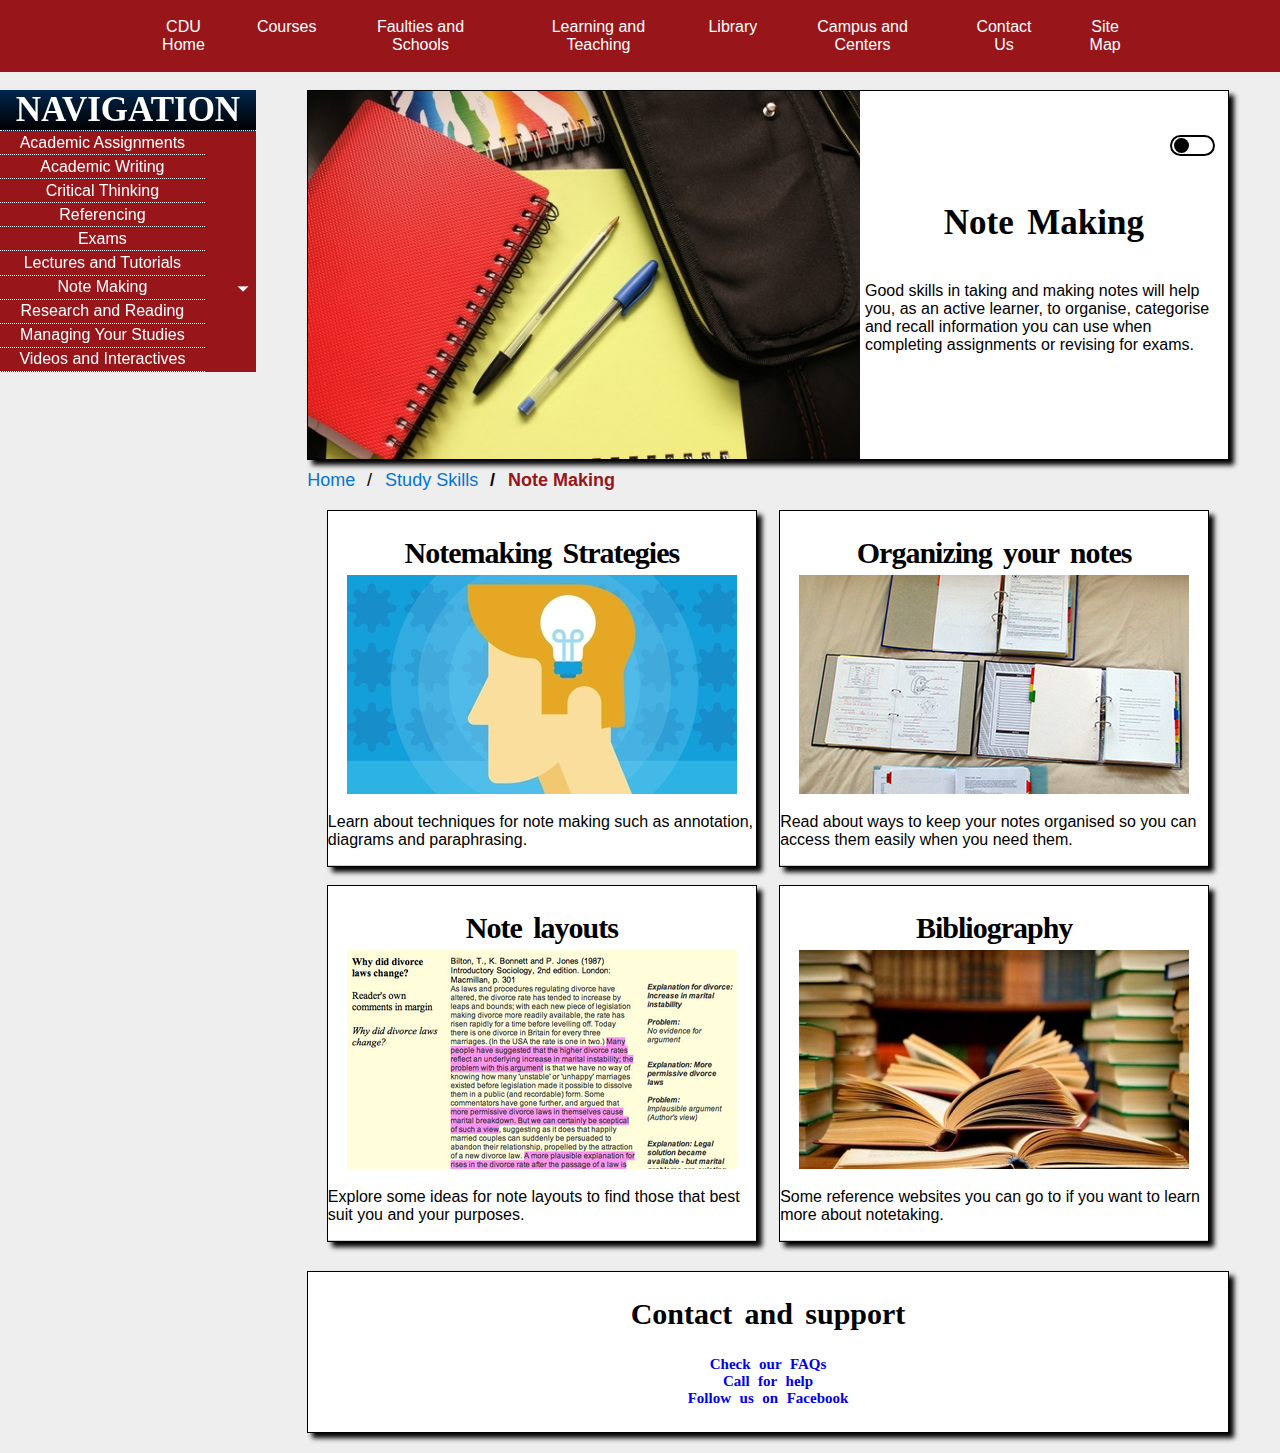
==== commit 83e2612c: "-- added new sidebar created in last commit to all sitepages" ====
--- a/index.html
+++ b/index.html
@@ -39,48 +39,37 @@
     <nav class="sidebar_nav">
       <h1> NAVIGATION </h1>
       <ul class="dropdown_mainSection">
-        <li><a>Academic Assignments</a></li>
-        <li><a>Academic Writing</a></li>
-        <li><a>Critical Thinking</a></li>
-        <li><a>Referencing</a></li>
-        <li><a>Exams</a></li>
-        <li><a>Lectures and Tutorials</a></li>
+        <li><a href="http://learnline.cdu.edu.au/studyskills/studyskills/introacademicassignments.html">Academic Assignments</a></li>
+        <li><a href="http://learnline.cdu.edu.au/studyskills/studyskills/introacademicwriting.html">Academic Writing</a></li>
+        <li><a href="http://learnline.cdu.edu.au/studyskills/studyskills/introcriticalthinking.html">Critical Thinking</a></li>
+        <li><a href="http://learnline.cdu.edu.au/studyskills/studyskills/introreferencing.html">Referencing</a></li>
+        <li><a href="http://learnline.cdu.edu.au/studyskills/studyskills/introexams.html">Exams</a></li>
+        <li><a href="http://learnline.cdu.edu.au/studyskills/studyskills/introlecturestutorials.html">Lectures and Tutorials</a></li>
 
         <li>
-          <a href="placeholderlink">Note Making</a>
+          <a href="index.html">Note Making</a>
           <img src="images/arrowicon.png" class="arrowIcon" id="arrow1" onclick="expandMainSection(this)"></img>
 
           <ul class="dropdown_page">
             <li>
-              <a href="placeholderlink">Note Making Strategies</a>
+              <a href="notemakingstrategies.html">Note Making Strategies</a>
               <img src="images/arrowicon.png" class="arrowIcon" id="arrow2" onclick="expandPage()"></img>
 
               <ul class="dropdown_subSection">
-                <li>
-                  <a href="placeholderlink">Effective Note Making</a>
-                  <img src="images/arrowicon.png" class="arrowIcon" id="arrow3" onclick="expandsubSection()"></img>
-
-                  <ul class="dropdown_subPage">
-                    <li><a href="placeholderlink">Taking Notes In Lectures</a></li>
-                    <li><a href="placeholderlink">After The Lecture</a></li>
-                  </ul>
-                </li>
-
-                <li><a href="placeholderlink">Note Making Techniques</a></li>
+                <li><a href="effectivenotemaking.html">Effective Note Making</a></li>
+                <li><a href="notemakingtechniques.html">Note Making Techniques</a></li>
               </ul>
+              <li><a href="organisingnotes.html">Organzing Your Notes</a></li>
+              <li><a href="notelayouts.html">Note Layouts</a></li>
+              <li><a href="placeholderlink">Bibliography</a></li>
             </li>
-          </ul>
-          <ul class="dropdown_subPage">
-            <li><a href="placeholderlink">Organzing Your Notes</a></li>
-            <li><a href="placeholderlink">Note Layouts</a></li>
-            <li><a href="placeholderlink">Bibliography</a></li>
           </ul>
         </li>
 
-        <li><a>Research and Reading</a></li>
-        <li><a>Managing Your Studies</a></li>
+        <li><a href="http://learnline.cdu.edu.au/studyskills/studyskills/introreadingresearch.html">Research and Reading</a></li>
+        <li><a href="http://learnline.cdu.edu.au/studyskills/studyskills/intromanagingstudies.html">Managing Your Studies</a></li>
 
-        <li><a>Videos and Interactives</a></li>
+        <li><a href="placeholder">Videos and Interactives</a></li>
       </ul>
     </nav>
 
--- a/css/styles.css
+++ b/css/styles.css
@@ -442,67 +442,6 @@
     color: black;
 }
 
-input[type='checkbox'] {
-  display: none;
-}
-
-.label {
-  display: block;
-  font-weight: bold;
-  font-family: monospace;
-  font-size: 1.2rem;
-  text-align: left;
-  padding: 1rem;
-  color: #130000;
-  background-color: #fff;
-  cursor: pointer;
-  border-radius: 2px;
-  transition: all.5s ease-out;
-}
-
-.label:hover {
-  color: #808080;
-}
-
-.label::before {
-  content: '';
-  display: in-inline-block;
-  border-top: 5px solid transparent;
-  border-bottom: 5px solid transparent;
-  border-left: 5px solid currentColor;
-  vertical-align: middle;
-  margin right: .7rem;
-  transform: translateY(-2px);
-  transition: transform .2s ease-out;
-}
-
-.collapse-content .content-inside {
-  background: #fff;
-  border-bottom: 1px solid #fff;
-  border-bottom-left-radius: 7px;
-  border-bottom-right-radius: 7px;
-  padding: .5rem 1rem;
-}
-
-.collapse-content {
-  max-height: 0px;
-  overflow: hidden;
-  transition: max-height .25s ease-in-out;
-}
-
-.togglecollapse:checked + .label + .collapse-content {
-  max-height: 350px;
-}
-
-.togglecollapse:checked + .label::before{
-  transform: rotate(90deg) translateX(-3px);
-}
-
-.togglecollapsecollapse:checked + .label {
-  border-bottom-right-radius: 0;
-  border-bottom-left-radius: 0;
-}
-
 @media (max-width:767px){
   main .card_img img{
     width: auto ;
@@ -622,7 +561,6 @@
     right:5%;
   }
 
-
   main .techniques_choicebox {
     flex:1;
     display: flex;
@@ -712,7 +650,6 @@
     width: 100%;
     padding-left: 1%;
   }
-
 }
 
 
@@ -736,6 +673,7 @@
   font-size: 15px;
   padding: 0;
   list-style: none;
+  text-align: center;
 }
 
 .contact a{
@@ -803,15 +741,11 @@
   color: #fff;
 }
 
-main.night .orgnotesintro, main.night .tipstools_box, main.night .contact {
+main.night .orgnotesintro, main.night .techniquesintro, main.night .techniques_box, main.night .techniques_content, main.night .tipstools_box, main.night .effectiveintro, main.night .effective_box, main.night .effective_content, main.night .contact {
   background: #2A2929;
 }
 
-main.night .effective_content_box{
-  background: #2A2929;
-}
-
-main.night .tipstools_choicebox {
+main.night .techniques_choicebox, main.night .tipstools_choicebox, main.night .effective_choicebox {
   background: #362D2D;
 }
 
@@ -819,6 +753,13 @@
   background: #1B1B1B;
 }
 
+main.night .issues, main.night .techniques, main.night .abbreviations {
+  background: #1B1B1B;
+}
+
+main.night .inLectures, main.night .notesfromtext, main.night .duringLecture, main.night .afterLecture {
+  background: #1B1B1B;
+}
 main.night .breadcrumb li a {
   color: #fff;
   text-decoration: none;
@@ -837,5 +778,5 @@
 
 main.night .single_card, main.night .all_cards, main.night .card_intro, main.night .main_page_intro, main.night .intro_text, main.night .card_img {
   color: #fff;
-  background: #1B1B1B;
-}
+  background: #2A2929;
+}
